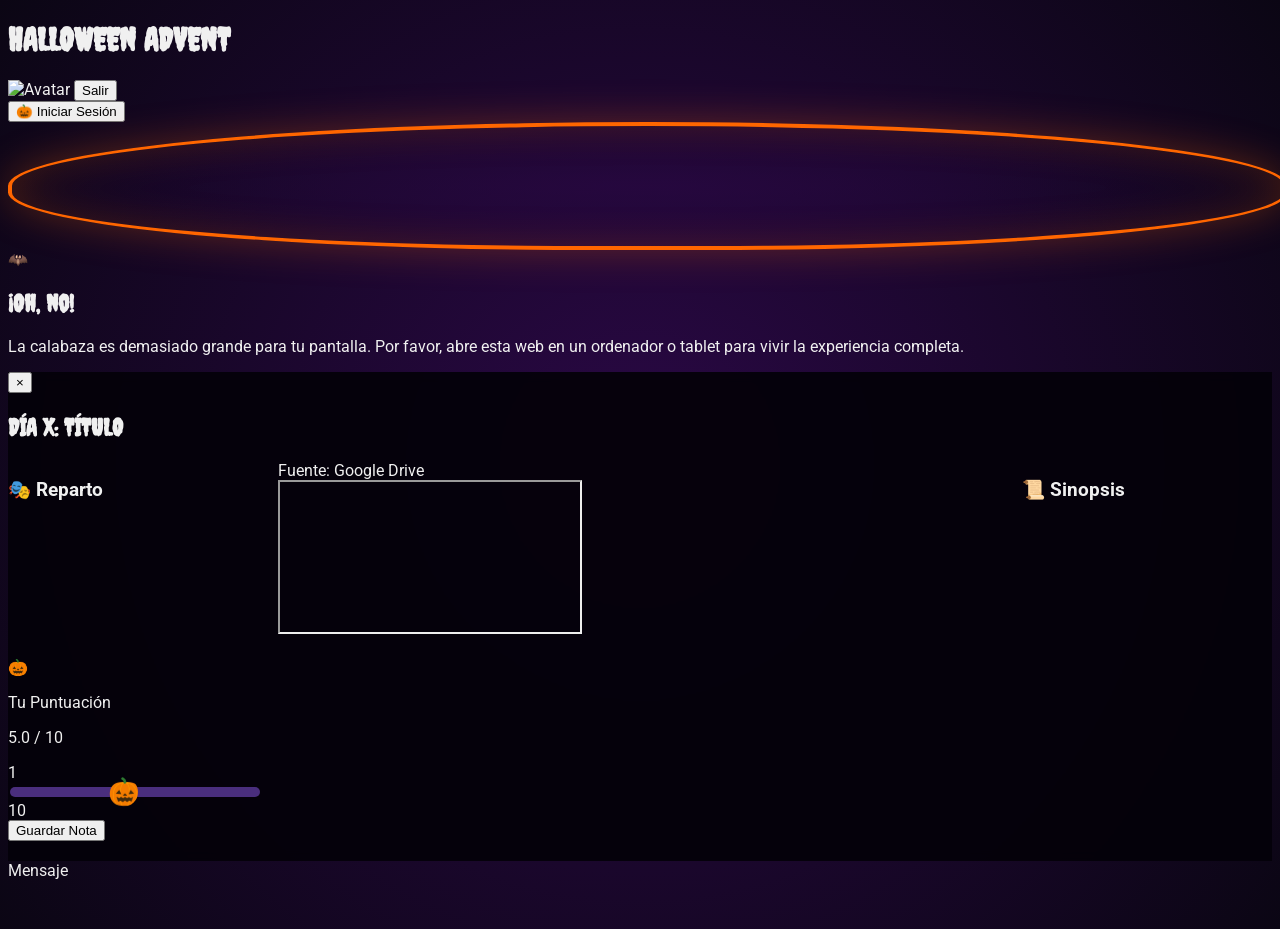
==== adv.html @ c84a28e9 "Add Halloween Advent Calendar HTML structure" ====
<!DOCTYPE html>
<html lang="es">
<head>
    <meta charset="UTF-8">
    <meta name="viewport" content="width=device-width, initial-scale=1.0">
    <title>Calendario de Adviento Halloween</title>
    <script src="https://cdn.tailwindcss.com"></script>
    <link href="https://fonts.googleapis.com/css2?family=Creepster&family=Roboto:wght@400;700&display=swap" rel="stylesheet">
    
    <style>
        :root {
            --halloween-orange: #ff6600;
            --halloween-glow: #ff3300;
            --dark-bg: #0b0614;
            --panel-bg: #150921;
        }

        body {
            background-color: var(--dark-bg);
            background-image: radial-gradient(circle at center, #2a0845 0%, #0b0614 100%);
            color: #f0f0f0;
            font-family: 'Roboto', sans-serif;
            min-height: 100vh;
            overflow-x: hidden;
        }

        .title-font {
            font-family: 'Creepster', cursive;
        }

        .pumpkin-container {
            display: grid;
            /* 12 columnas x 5 filas para lograr la silueta perfecta de 31 días + centro */
            grid-template-columns: repeat(12, 1fr);
            grid-template-rows: repeat(5, 1fr);
            gap: 12px;
            width: 100%;
            max-width: 1200px;
            margin: 0 auto;
            padding: 40px;
            background: radial-gradient(ellipse at center, rgba(42, 8, 69, 0.6) 0%, transparent 70%);
            border-radius: 50%;
            position: relative;
        }

        /* Borde brillante de la calabaza */
        .pumpkin-container::before {
            content: '';
            position: absolute;
            top: 0; left: 0; right: 0; bottom: 0;
            border: 4px solid var(--halloween-orange);
            border-radius: 50% 50% 45% 45%;
            box-shadow: 0 0 40px rgba(255, 102, 0, 0.3), inset 0 0 40px rgba(255, 102, 0, 0.2);
            pointer-events: none;
            z-index: 0;
        }

        .movie-card {
            background-color: #1a102f;
            border: 2px solid #4a2e7d;
            border-radius: 10px;
            position: relative;
            cursor: pointer;
            overflow: hidden;
            transition: all 0.3s ease;
            aspect-ratio: 2/3;
            z-index: 1;
            display: flex;
            flex-direction: column;
            justify-content: flex-end;
            background-size: cover;
            background-position: center;
        }

        .movie-card::after {
            content: '';
            position: absolute;
            inset: 0;
            background: linear-gradient(to top, rgba(0,0,0,0.9) 0%, transparent 60%);
        }

        .movie-card:hover {
            border-color: var(--halloween-orange);
            transform: scale(1.05) translateY(-5px);
            box-shadow: 0 0 15px var(--halloween-orange);
            z-index: 10;
        }

        .movie-card.dimmed {
            opacity: 0.3;
            filter: grayscale(80%);
            pointer-events: none;
        }

        /* Centro: Película destacada (ocupa 6 columnas y 3 filas) */
        .center-feature {
            grid-column: 4 / 10;
            grid-row: 2 / 5;
            background: linear-gradient(135deg, #150921, #0b0614);
            border: 2px solid var(--halloween-orange);
            border-radius: 20px;
            z-index: 5;
            display: flex;
            flex-direction: column;
            align-items: center;
            justify-content: center;
            box-shadow: 0 0 30px rgba(255, 102, 0, 0.5);
            padding: 20px;
            cursor: pointer;
            transition: transform 0.3s ease;
        }

        .center-feature:hover {
            transform: scale(1.02);
            box-shadow: 0 0 50px rgba(255, 102, 0, 0.8);
        }

        /* Tramos del perímetro asignados dinámicamente en JS */
        .card-content {
            position: relative;
            z-index: 2;
            padding: 8px;
            text-align: center;
        }

        .modal-overlay {
            background: rgba(5, 2, 10, 0.95);
            backdrop-filter: blur(5px);
        }

        .modal-grid {
            display: grid;
            grid-template-columns: 250px 1fr 250px;
            grid-template-rows: auto 1fr auto;
            gap: 20px;
            height: 100%;
        }

        .rating-slider {
            -webkit-appearance: none;
            width: 100%;
            height: 10px;
            border-radius: 5px;
            background: #4a2e7d;
            outline: none;
        }
        .rating-slider::-webkit-slider-thumb {
            -webkit-appearance: none;
            appearance: none;
            width: 30px;
            height: 30px;
            border-radius: 50%;
            background: url('data:image/svg+xml;utf8,<svg xmlns="http://www.w3.org/2000/svg" viewBox="0 0 100 100"><text y=".9em" font-size="90">🎃</text></svg>') center/cover;
            cursor: pointer;
            transition: transform 0.1s;
        }
        .rating-slider::-webkit-slider-thumb:hover {
            transform: scale(1.2);
        }

        /* Custom Scrollbar */
        ::-webkit-scrollbar { width: 8px; }
        ::-webkit-scrollbar-track { background: #0b0614; }
        ::-webkit-scrollbar-thumb { background: #4a2e7d; border-radius: 4px; }
        ::-webkit-scrollbar-thumb:hover { background: var(--halloween-orange); }
    </style>
</head>
<body class="flex flex-col items-center">

    <header class="w-full max-w-[1200px] flex flex-col md:flex-row items-center justify-between py-6 px-4 z-10">
        <div class="flex items-center gap-3 mb-4 md:mb-0">
            <h1 class="title-font text-4xl md:text-5xl text-orange-500 drop-shadow-[0_0_15px_rgba(255,102,0,0.8)] tracking-wider">
                HALLOWEEN ADVENT
            </h1>
        </div>
        
        <div class="flex items-center gap-4">
            <div id="userProfile" class="hidden items-center gap-3 bg-purple-900/40 px-4 py-2 rounded-full border border-purple-500/30">
                <img id="userAvatar" src="" alt="Avatar" class="w-8 h-8 rounded-full border border-orange-500">
                <span id="userName" class="text-sm font-semibold text-orange-200"></span>
                <button onclick="logout()" class="text-xs text-red-400 hover:text-red-300 ml-2">Salir</button>
            </div>
            <button id="loginBtn" onclick="loginWithGoogle()" class="px-6 py-2 bg-orange-600 hover:bg-orange-500 text-black font-bold rounded-full transition-all shadow-[0_0_15px_rgba(255,102,0,0.4)] flex items-center gap-2">
                <span>🎃</span> Iniciar Sesión
            </button>
        </div>
    </header>

    <main class="flex-grow w-full flex items-center justify-center p-4">
        <div id="pumpkinGrid" class="pumpkin-container hidden md:grid">
            <!-- Los 31 días y el panel central se inyectarán aquí mediante JS -->
        </div>
        
        <!-- Mensaje de advertencia para móviles -->
        <div class="md:hidden flex flex-col items-center justify-center text-center p-8 bg-purple-900/40 rounded-2xl border border-orange-500/50">
            <span class="text-6xl mb-4">🦇</span>
            <h2 class="title-font text-3xl text-orange-500 mb-2">¡Oh, no!</h2>
            <p class="text-zinc-300">La calabaza es demasiado grande para tu pantalla. Por favor, abre esta web en un ordenador o tablet para vivir la experiencia completa.</p>
        </div>
    </main>

    <div id="movieModal" class="fixed inset-0 modal-overlay hidden z-50 flex items-center justify-center p-4 md:p-8 opacity-0 transition-opacity duration-300">
        <div class="w-full max-w-[1400px] h-[90vh] bg-[#12051c] border-2 border-orange-500 rounded-[40px] shadow-[0_0_60px_rgba(255,102,0,0.4)] p-6 relative flex flex-col">
            
            <button onclick="closeModal()" class="absolute top-6 right-8 text-orange-500 hover:text-orange-400 text-4xl font-bold transition-transform hover:scale-110 z-20">&times;</button>
            
            <div class="text-center mb-4 shrink-0">
                <h2 id="modalTitle" class="title-font text-4xl text-orange-400 drop-shadow-[0_0_10px_rgba(255,102,0,0.5)]">DÍA X: TÍTULO</h2>
            </div>

            <div class="modal-grid flex-grow min-h-0">
                <!-- Panel Izquierdo: Reparto -->
                <div class="bg-purple-950/40 border border-purple-800/50 rounded-2xl p-5 overflow-y-auto hidden md:block">
                    <h3 class="text-orange-500 font-bold text-xl mb-4 border-b border-orange-500/30 pb-2 flex items-center gap-2">
                        <span>🎭</span> Reparto
                    </h3>
                    <p id="modalActors" class="text-zinc-300 leading-relaxed text-sm text-justify"></p>
                </div>

                <!-- Panel Central: Reproductor de Video -->
                <div class="bg-black rounded-2xl border border-orange-500/50 overflow-hidden relative shadow-inner h-full flex flex-col">
                    <div class="absolute top-2 left-2 bg-black/60 px-3 py-1 rounded text-xs text-zinc-400 z-10 pointer-events-none">Fuente: Google Drive</div>
                    <!-- Se usa iframe para incrustar drive -->
                    <iframe id="modalIframe" src="" class="w-full h-full border-0" allowfullscreen allow="autoplay"></iframe>
                </div>

                <!-- Panel Derecho: Sinopsis -->
                <div class="bg-purple-950/40 border border-purple-800/50 rounded-2xl p-5 overflow-y-auto hidden md:block">
                    <h3 class="text-orange-500 font-bold text-xl mb-4 border-b border-orange-500/30 pb-2 flex items-center gap-2">
                        <span>📜</span> Sinopsis
                    </h3>
                    <p id="modalSynopsis" class="text-zinc-300 leading-relaxed text-sm text-justify"></p>
                </div>

                <!-- Panel Inferior: Puntuación -->
                <div class="col-span-1 md:col-span-3 bg-purple-900/30 border border-orange-500/30 rounded-2xl p-4 flex flex-col sm:flex-row items-center justify-between gap-4 mt-2 shrink-0">
                    <div class="flex items-center gap-3">
                        <span class="text-2xl">🎃</span>
                        <div>
                            <p class="text-sm text-orange-300 font-semibold uppercase tracking-wider">Tu Puntuación</p>
                            <p id="ratingDisplay" class="text-2xl font-bold text-white">5.0 <span class="text-sm text-zinc-400 font-normal">/ 10</span></p>
                        </div>
                    </div>
                    
                    <div class="flex-grow max-w-xl flex items-center gap-4">
                        <span class="text-zinc-500 font-bold">1</span>
                        <input type="range" id="ratingInput" min="1" max="10" step="0.5" value="5" class="rating-slider">
                        <span class="text-zinc-500 font-bold">10</span>
                    </div>

                    <button onclick="saveRating()" id="saveRatingBtn" class="px-6 py-3 bg-orange-600 hover:bg-orange-500 text-black font-bold rounded-xl transition-all shadow-[0_0_15px_rgba(255,102,0,0.3)] min-w-[140px]">
                        Guardar Nota
                    </button>
                </div>
            </div>
        </div>
    </div>

    <div id="toast" class="fixed bottom-5 right-5 bg-zinc-900 border border-orange-500 text-white px-6 py-3 rounded-xl shadow-lg transform translate-y-20 opacity-0 transition-all duration-300 z-[100]">
        <span id="toastMsg">Mensaje</span>
    </div>

    <script type="module">
        // Importaciones de Firebase (Versión Modular)
        import { initializeApp } from "https://www.gstatic.com/firebasejs/11.6.1/firebase-app.js";
        import { getAuth, signInWithPopup, GoogleAuthProvider, signOut, onAuthStateChanged } from "https://www.gstatic.com/firebasejs/11.6.1/firebase-auth.js";
        import { getFirestore, doc, setDoc, collection, onSnapshot, query } from "https://www.gstatic.com/firebasejs/11.6.1/firebase-firestore.js";

        // Configuración de Firebase (Se asume inyectada o reemplázala con tu config real de Firebase)
        // Como es un demo funcional, usaremos un mock si no hay config real para que no falle la UI
        let app, auth, db;
        let currentUser = null;
        let globalRatings = {}; // Estructura: { day: { count: X, total: Y, average: Z } }
        let userRatings = {}; // Estructura: { day: score }

        try {
            if (typeof __firebase_config !== 'undefined') {
                app = initializeApp(JSON.parse(__firebase_config));
                auth = getAuth(app);
                db = getFirestore(app);
                setupAuthListener();
                listenToAllRatings();
            } else {
                console.warn("Firebase no configurado. Funcionando en modo local/mock.");
                showToast("Modo Visual: Base de datos no conectada.");
            }
        } catch (e) {
            console.error("Error Firebase:", e);
        }

        // ==========================================
        // BASE DE DATOS DE PELÍCULAS (31 DÍAS)
        // ==========================================
        const movies = [];
        for(let i = 1; i <= 31; i++) {
            movies.push({
                day: i,
                title: `Película de Terror ${i}`,
                actors: "Jamie Lee Curtis, Donald Pleasence, Charles Cyphers, Nancy Kyes. Un elenco espectacular que definió el género slasher en la época dorada del cine de terror.",
                synopsis: `Sinopsis del día ${i}: Quince años después de asesinar a su hermana en la noche de Halloween de 1963, Michael Myers escapa de un hospital psiquiátrico y regresa a la pequeña ciudad de Haddonfield, Illinois, para volver a matar.`,
                // Aquí va el ID de Google Drive. Usamos un video placeholder para el ejemplo.
                driveId: "1-PlaceholderID_Reemplazar_Por_Tu_ID", 
                // Imagen de muestra genérica de horror para carátulas
                poster: `https://picsum.photos/seed/horror${i}/300/450`
            });
        }
        
        // Configuración de estado
        let currentDay = new Date().getDate(); // Día real o forzado (1-31)
        if(currentDay > 31) currentDay = 31;
        let activeModalDay = null;

        // ==========================================
        // LÓGICA DE AUTENTICACIÓN
        // ==========================================
        function setupAuthListener() {
            onAuthStateChanged(auth, (user) => {
                if (user) {
                    currentUser = user;
                    document.getElementById('loginBtn').classList.add('hidden');
                    document.getElementById('userProfile').classList.remove('hidden');
                    document.getElementById('userProfile').classList.add('flex');
                    document.getElementById('userName').innerText = user.displayName.split(' ')[0];
                    document.getElementById('userAvatar').src = user.photoURL;
                    loadUserRatings(user.uid);
                    showToast(`¡Bienvenido/a, ${user.displayName.split(' ')[0]}! 🎃`);
                } else {
                    currentUser = null;
                    userRatings = {};
                    document.getElementById('loginBtn').classList.remove('hidden');
                    document.getElementById('userProfile').classList.add('hidden');
                    document.getElementById('userProfile').classList.remove('flex');
                    renderGrid(); // Refrescar para quitar notas locales si las hubiera
                }
            });
        }

        window.loginWithGoogle = async function() {
            if(!auth) return showToast("Autenticación no disponible en modo local.");
            try {
                const provider = new GoogleAuthProvider();
                await signInWithPopup(auth, provider);
            } catch (error) {
                console.error("Error Login:", error);
                showToast("Error al iniciar sesión.");
            }
        }

        window.logout = function() {
            if(auth) signOut(auth);
        }

        // ==========================================
        // LÓGICA DE BASE DE DATOS (PUNTUACIONES)
        // ==========================================
        function listenToAllRatings() {
            if(!db) return;
            const q = query(collection(db, "halloween_ratings"));
            onSnapshot(q, (snapshot) => {
                let tempStats = {};
                snapshot.forEach((doc) => {
                    const data = doc.data();
                    if(!tempStats[data.day]) tempStats[data.day] = { count: 0, total: 0 };
                    tempStats[data.day].count += 1;
                    tempStats[data.day].total += data.rating;
                });
                
                // Calcular promedios
                for(let day in tempStats) {
                    tempStats[day].average = (tempStats[day].total / tempStats[day].count).toFixed(1);
                }
                globalRatings = tempStats;
                renderGrid(); // Actualizar las cartas con las nuevas notas medias
            }, (error) => {
                console.error("⚠️ Permisos de Firestore denegados (Global). Actualiza las Reglas de Seguridad.", error);
            });
        }

        function loadUserRatings(uid) {
            if(!db) return;
            const q = query(collection(db, "halloween_ratings"));
            onSnapshot(q, (snapshot) => {
                userRatings = {};
                snapshot.forEach((doc) => {
                    const data = doc.data();
                    if(data.userId === uid) {
                        userRatings[data.day] = data.rating;
                    }
                });
            }, (error) => {
                console.error("⚠️ Permisos de Firestore denegados (Usuario). Actualiza las Reglas de Seguridad.", error);
            });
        }

        window.saveRating = async function() {
            if(!currentUser) {
                showToast("⚠️ Debes iniciar sesión para puntuar.");
                return;
            }
            if(!activeModalDay || !db) return;

            const score = parseFloat(document.getElementById('ratingInput').value);
            const btn = document.getElementById('saveRatingBtn');
            btn.innerText = "Guardando...";
            btn.disabled = true;

            try {
                // ID único combinando película y usuario
                const docId = `day${activeModalDay}_user${currentUser.uid}`;
                await setDoc(doc(db, "halloween_ratings", docId), {
                    day: activeModalDay,
                    userId: currentUser.uid,
                    rating: score,
                    timestamp: Date.now()
                });
                showToast(`Puntuación de ${score} 🎃 guardada.`);
            } catch (error) {
                console.error("Error guardando:", error);
                showToast("Error al guardar la puntuación.");
            } finally {
                btn.innerText = "Guardar Nota";
                btn.disabled = false;
            }
        }

        // ==========================================
        // CONSTRUCCIÓN DEL GRID (LA CALABAZA)
        // ==========================================
        function renderGrid() {
            const grid = document.getElementById('pumpkinGrid');
            grid.innerHTML = ''; // Limpiar

            // Mapeo preciso de los 31 días en la cuadrícula 12x5
            // Top (6): F1 C4-9. Izq (9): F2-4 C1-3. Der (9): F2-4 C10-12. Abajo (7): F5 C3-9.
            const layoutCoordinates = [
                // Fila 1 (Top) - 6 items
                {r: 1, c: 4}, {r: 1, c: 5}, {r: 1, c: 6}, {r: 1, c: 7}, {r: 1, c: 8}, {r: 1, c: 9},
                // Fila 2 (Left 3, Right 3)
                {r: 2, c: 1}, {r: 2, c: 2}, {r: 2, c: 3}, {r: 2, c: 10}, {r: 2, c: 11}, {r: 2, c: 12},
                // Fila 3 (Left 3, Right 3)
                {r: 3, c: 1}, {r: 3, c: 2}, {r: 3, c: 3}, {r: 3, c: 10}, {r: 3, c: 11}, {r: 3, c: 12},
                // Fila 4 (Left 3, Right 3)
                {r: 4, c: 1}, {r: 4, c: 2}, {r: 4, c: 3}, {r: 4, c: 10}, {r: 4, c: 11}, {r: 4, c: 12},
                // Fila 5 (Bottom 7)
                {r: 5, c: 3}, {r: 5, c: 4}, {r: 5, c: 5}, {r: 5, c: 6}, {r: 5, c: 7}, {r: 5, c: 8}, {r: 5, c: 9}
            ];

            // Renderizar las 31 tarjetas del perímetro
            movies.forEach((movie, index) => {
                const pos = layoutCoordinates[index];
                if(!pos) return;

                const isCurrentDay = movie.day === currentDay;
                const ratingData = globalRatings[movie.day];
                const avgText = ratingData ? `⭐ ${ratingData.average}` : '';
                
                const card = document.createElement('div');
                card.className = `movie-card ${isCurrentDay ? 'dimmed' : ''}`;
                card.style.gridRow = pos.r;
                card.style.gridColumn = pos.c;
                card.style.backgroundImage = `url('${movie.poster}')`;
                
                // Si no es el día actual, permite abrir modal haciendo clic
                if(!isCurrentDay) {
                    card.onclick = () => openModal(movie.day);
                }

                card.innerHTML = `
                    <div class="card-content flex justify-between items-end w-full">
                        <span class="text-white font-bold text-lg bg-black/60 px-2 py-1 rounded">Día ${movie.day}</span>
                        ${avgText ? `<span class="text-orange-300 font-bold text-xs bg-black/80 px-2 py-1 rounded border border-orange-500/50">${avgText}</span>` : ''}
                    </div>
                `;
                grid.appendChild(card);
            });

            const featuredMovie = movies[currentDay - 1];
            const centerBlock = document.createElement('div');
            centerBlock.className = 'center-feature relative overflow-hidden group';
            
            // Imagen de fondo oscurecida para el centro
            const bgImg = document.createElement('div');
            bgImg.className = 'absolute inset-0 bg-cover bg-center opacity-40 group-hover:opacity-60 transition-opacity duration-300';
            bgImg.style.backgroundImage = `url('${featuredMovie.poster}')`;
            centerBlock.appendChild(bgImg);

            // Contenido central
            const centerContent = document.createElement('div');
            centerContent.className = 'relative z-10 text-center flex flex-col items-center';
            centerContent.innerHTML = `
                <span class="bg-orange-600 text-black font-bold px-3 py-1 rounded-full mb-3 text-sm">PELÍCULA DE HOY</span>
                <img src="${featuredMovie.poster}" class="w-48 rounded-xl shadow-[0_0_20px_rgba(0,0,0,0.8)] border border-orange-500/30 mb-4 group-hover:scale-105 transition-transform">
                <h3 class="title-font text-3xl text-orange-400 drop-shadow-md">DÍA ${featuredMovie.day}: ${featuredMovie.title.toUpperCase()}</h3>
                <p class="text-sm text-zinc-300 mt-2 font-semibold">Haz clic para reproducir 🎃</p>
            `;
            
            centerBlock.appendChild(centerContent);
            centerBlock.onclick = () => openModal(featuredMovie.day);
            grid.appendChild(centerBlock);
        }

        // ==========================================
        // CONTROL DEL MODAL (POP-OUT)
        // ==========================================
        window.openModal = function(dayNum) {
            const movie = movies[dayNum - 1];
            activeModalDay = dayNum;

            // Rellenar datos visuales
            document.getElementById('modalTitle').innerText = `DÍA ${movie.day}: ${movie.title.toUpperCase()}`;
            document.getElementById('modalActors').innerText = movie.actors;
            document.getElementById('modalSynopsis').innerText = movie.synopsis;
            
            // Cargar iFrame de Drive. 
            // Nota: El formato correcto para Drive es https://drive.google.com/file/d/ID/preview
            // Aquí usamos un embed genérico de YouTube como fallback visual seguro si el ID de drive falla en pruebas
            const iframeSrc = movie.driveId.includes('Placeholder') 
                ? 'https://www.youtube.com/embed/vOZM_aI6Eck?autoplay=0&showinfo=0&controls=1' // Trailer genérico Halloween
                : `https://drive.google.com/file/d/${movie.driveId}/preview`;
            
            document.getElementById('modalIframe').src = iframeSrc;

            // Rellenar estado de puntuación si el usuario ya votó
            const slider = document.getElementById('ratingInput');
            const display = document.getElementById('ratingDisplay');
            if(userRatings[dayNum]) {
                slider.value = userRatings[dayNum];
                display.innerHTML = `${userRatings[dayNum].toFixed(1)} <span class="text-sm text-zinc-400 font-normal">/ 10</span>`;
            } else {
                slider.value = 5;
                display.innerHTML = `5.0 <span class="text-sm text-zinc-400 font-normal">/ 10</span>`;
            }

            // Mostrar modal
            const modal = document.getElementById('movieModal');
            modal.classList.remove('hidden');
            setTimeout(() => { modal.classList.remove('opacity-0'); }, 10);
            document.body.style.overflow = 'hidden'; // Prevenir scroll fondo
        }

        window.closeModal = function() {
            const modal = document.getElementById('movieModal');
            modal.classList.add('opacity-0');
            setTimeout(() => { 
                modal.classList.add('hidden'); 
                // Limpiar iframe para detener el video al cerrar
                document.getElementById('modalIframe').src = '';
                activeModalDay = null;
            }, 300);
            document.body.style.overflow = 'auto';
        }

        // Actualización dinámica del texto del Slider
        document.getElementById('ratingInput').addEventListener('input', function(e) {
            const val = parseFloat(e.target.value).toFixed(1);
            document.getElementById('ratingDisplay').innerHTML = `${val} <span class="text-sm text-zinc-400 font-normal">/ 10</span>`;
        });

        // Utilidad Toast (Notificaciones)
        function showToast(message) {
            const toast = document.getElementById('toast');
            document.getElementById('toastMsg').innerText = message;
            toast.classList.remove('translate-y-20', 'opacity-0');
            setTimeout(() => {
                toast.classList.add('translate-y-20', 'opacity-0');
            }, 3000);
        }

        // Inicializar UI local si la BD tarda
        renderGrid();

    </script>
</body>
</html>
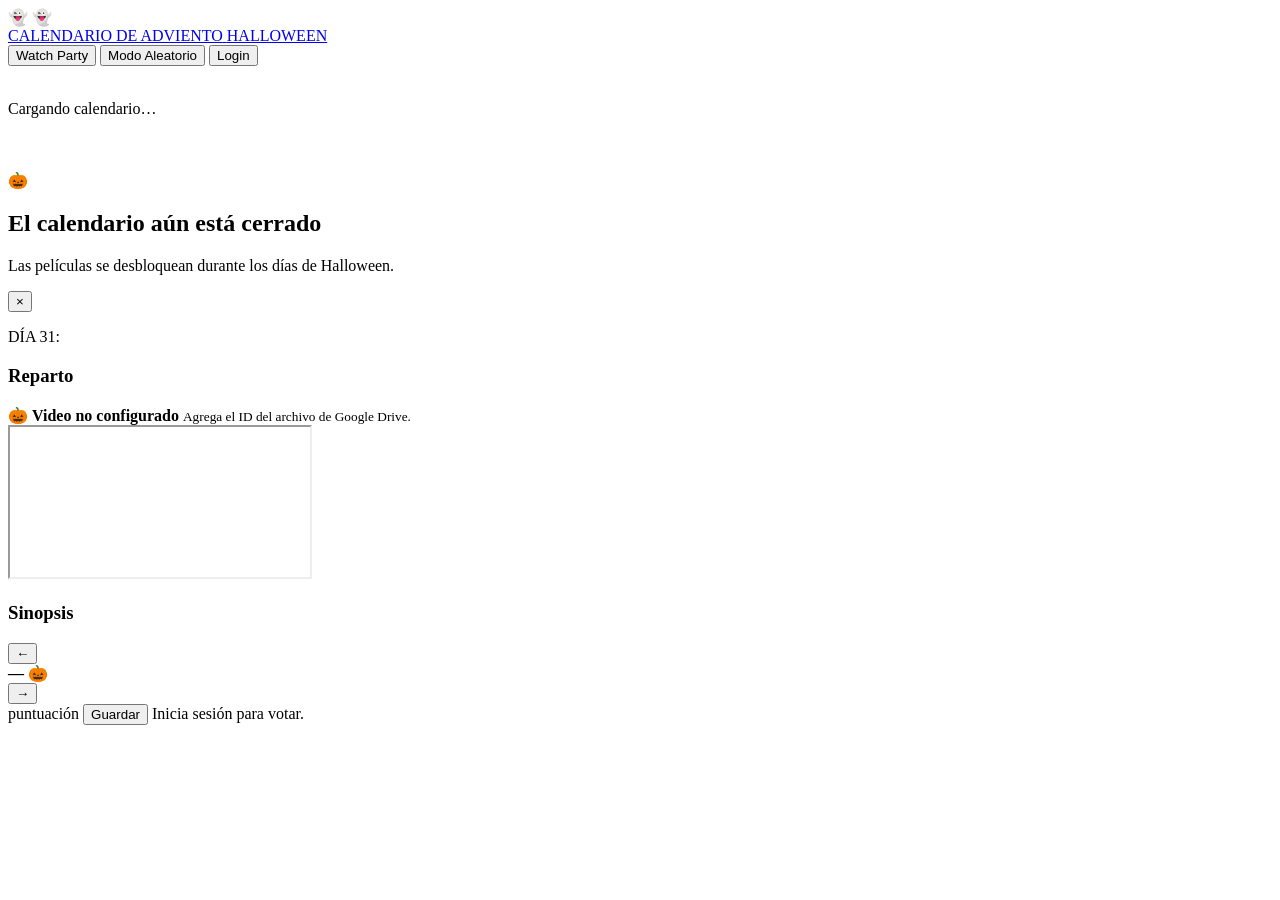
==== commit b8e0841a: "Add files via upload" ====
--- a/adv.html
+++ b/adv.html
@@ -1,574 +1,119 @@
-<!DOCTYPE html>
+<!doctype html>
 <html lang="es">
 <head>
-    <meta charset="UTF-8">
-    <meta name="viewport" content="width=device-width, initial-scale=1.0">
-    <title>Calendario de Adviento Halloween</title>
-    <script src="https://cdn.tailwindcss.com"></script>
-    <link href="https://fonts.googleapis.com/css2?family=Creepster&family=Roboto:wght@400;700&display=swap" rel="stylesheet">
-    
-    <style>
-        :root {
-            --halloween-orange: #ff6600;
-            --halloween-glow: #ff3300;
-            --dark-bg: #0b0614;
-            --panel-bg: #150921;
-        }
+  <meta charset="UTF-8">
+  <meta name="viewport" content="width=device-width, initial-scale=1.0">
+  <meta name="description" content="Calendario de Halloween: 31 noches, 31 películas.">
+  <title>Calendario de Adviento Halloween 🎃</title>
+  <link rel="preconnect" href="https://fonts.googleapis.com">
+  <link rel="preconnect" href="https://fonts.gstatic.com" crossorigin>
+  <link href="https://fonts.googleapis.com/css2?family=Creepster&family=Inter:wght@400;500;600;700;800&display=swap" rel="stylesheet">
+  <link rel="stylesheet" href="./styles.css">
+</head>
+<body>
+  <div class="atmosphere" aria-hidden="true">
+    <span class="ghost ghost-a">👻</span>
+    <span class="ghost ghost-b">👻</span>
+    <span class="web web-a"></span>
+    <span class="web web-b"></span>
+    <span class="mist mist-a"></span>
+    <span class="mist mist-b"></span>
+  </div>
 
-        body {
-            background-color: var(--dark-bg);
-            background-image: radial-gradient(circle at center, #2a0845 0%, #0b0614 100%);
-            color: #f0f0f0;
-            font-family: 'Roboto', sans-serif;
-            min-height: 100vh;
-            overflow-x: hidden;
-        }
+  <header class="topbar">
+    <a class="brand" href="#" aria-label="Inicio">
+      <span class="brand-line">CALENDARIO DE ADVIENTO</span>
+      <span class="brand-title">HALLOWEEN</span>
+    </a>
+    <nav class="main-nav" aria-label="Navegación principal">
+      <button id="watchPartyButton" class="nav-button" type="button">Watch Party</button>
+      <button id="randomButton" class="nav-button" type="button">Modo Aleatorio</button>
+      <button id="authButton" class="login-button" type="button">Login</button>
+      <div class="account-user">
+        <img id="userAvatar" class="user-avatar hidden" alt="">
+        <span id="userName" class="user-name"></span>
+      </div>
+    </nav>
+  </header>
 
-        .title-font {
-            font-family: 'Creepster', cursive;
-        }
+  <main class="calendar-page">
+    <p id="calendarStatus" class="status" aria-live="polite">Cargando calendario…</p>
 
-        .pumpkin-container {
-            display: grid;
-            /* 12 columnas x 5 filas para lograr la silueta perfecta de 31 días + centro */
-            grid-template-columns: repeat(12, 1fr);
-            grid-template-rows: repeat(5, 1fr);
-            gap: 12px;
-            width: 100%;
-            max-width: 1200px;
-            margin: 0 auto;
-            padding: 40px;
-            background: radial-gradient(ellipse at center, rgba(42, 8, 69, 0.6) 0%, transparent 70%);
-            border-radius: 50%;
-            position: relative;
-        }
+    <section class="pumpkin-stage" aria-label="Calendario de películas de Halloween">
+      <div class="pumpkin-outline" aria-hidden="true"><span class="pumpkin-stem"></span></div>
+      <div id="movieGrid" class="movie-grid"></div>
 
-        /* Borde brillante de la calabaza */
-        .pumpkin-container::before {
-            content: '';
-            position: absolute;
-            top: 0; left: 0; right: 0; bottom: 0;
-            border: 4px solid var(--halloween-orange);
-            border-radius: 50% 50% 45% 45%;
-            box-shadow: 0 0 40px rgba(255, 102, 0, 0.3), inset 0 0 40px rgba(255, 102, 0, 0.2);
-            pointer-events: none;
-            z-index: 0;
-        }
+      <article id="featuredMovie" class="featured-card hidden" tabindex="0" role="button" aria-label="Abrir película del día">
+        <div class="featured-poster-wrap">
+          <img id="featuredPoster" class="featured-poster" alt="">
+          <div class="featured-glow"></div>
+          <div id="featuredDay" class="featured-day"></div>
+        </div>
+        <div class="featured-info">
+          <h1 id="featuredTitle"></h1>
+          <p id="featuredDate"></p>
+        </div>
+      </article>
 
-        .movie-card {
-            background-color: #1a102f;
-            border: 2px solid #4a2e7d;
-            border-radius: 10px;
-            position: relative;
-            cursor: pointer;
-            overflow: hidden;
-            transition: all 0.3s ease;
-            aspect-ratio: 2/3;
-            z-index: 1;
-            display: flex;
-            flex-direction: column;
-            justify-content: flex-end;
-            background-size: cover;
-            background-position: center;
-        }
+      <div id="closedCalendar" class="closed-calendar hidden">
+        <div class="closed-icon">🎃</div>
+        <h2>El calendario aún está cerrado</h2>
+        <p>Las películas se desbloquean durante los días de Halloween.</p>
+      </div>
+    </section>
+  </main>
 
-        .movie-card::after {
-            content: '';
-            position: absolute;
-            inset: 0;
-            background: linear-gradient(to top, rgba(0,0,0,0.9) 0%, transparent 60%);
-        }
+  <div id="movieModal" class="modal hidden" aria-hidden="true">
+    <div class="modal-backdrop" data-close-modal></div>
+    <section class="modal-dialog" role="dialog" aria-modal="true" aria-labelledby="modalTitle">
+      <span class="modal-stem" aria-hidden="true"></span>
+      <button id="closeModal" class="modal-close" type="button" aria-label="Cerrar">×</button>
 
-        .movie-card:hover {
-            border-color: var(--halloween-orange);
-            transform: scale(1.05) translateY(-5px);
-            box-shadow: 0 0 15px var(--halloween-orange);
-            z-index: 10;
-        }
+      <header class="modal-header">
+        <p id="modalHeadingDay" class="modal-heading-day">DÍA 31:</p>
+        <h2 id="modalTitle"></h2>
+        <div id="modalYear" class="modal-year"></div>
+      </header>
 
-        .movie-card.dimmed {
-            opacity: 0.3;
-            filter: grayscale(80%);
-            pointer-events: none;
-        }
+      <div class="modal-content">
+        <aside class="movie-panel cast-panel">
+          <h3>Reparto</h3>
+          <ul id="modalCast"></ul>
+        </aside>
 
-        /* Centro: Película destacada (ocupa 6 columnas y 3 filas) */
-        .center-feature {
-            grid-column: 4 / 10;
-            grid-row: 2 / 5;
-            background: linear-gradient(135deg, #150921, #0b0614);
-            border: 2px solid var(--halloween-orange);
-            border-radius: 20px;
-            z-index: 5;
-            display: flex;
-            flex-direction: column;
-            align-items: center;
-            justify-content: center;
-            box-shadow: 0 0 30px rgba(255, 102, 0, 0.5);
-            padding: 20px;
-            cursor: pointer;
-            transition: transform 0.3s ease;
-        }
+        <div class="video-panel">
+          <div id="videoPlaceholder" class="video-placeholder">
+            <span>🎃</span>
+            <strong>Video no configurado</strong>
+            <small>Agrega el ID del archivo de Google Drive.</small>
+          </div>
+          <iframe id="movieFrame" class="movie-frame hidden" title="Reproductor de película" allow="autoplay; fullscreen" allowfullscreen></iframe>
+        </div>
 
-        .center-feature:hover {
-            transform: scale(1.02);
-            box-shadow: 0 0 50px rgba(255, 102, 0, 0.8);
-        }
+        <aside class="movie-panel synopsis-panel">
+          <h3>Sinopsis</h3>
+          <p id="modalSynopsis"></p>
+        </aside>
+      </div>
 
-        /* Tramos del perímetro asignados dinámicamente en JS */
-        .card-content {
-            position: relative;
-            z-index: 2;
-            padding: 8px;
-            text-align: center;
-        }
+      <footer class="rating-footer">
+        <div class="rating-control">
+          <button id="ratingDown" class="rating-arrow" type="button" aria-label="Bajar puntuación">←</button>
+          <div class="rating-main">
+            <strong id="ratingValue">—</strong>
+            <span class="rating-pumpkin">🎃</span>
+          </div>
+          <button id="ratingUp" class="rating-arrow" type="button" aria-label="Subir puntuación">→</button>
+        </div>
+        <span class="rating-caption">puntuación</span>
+        <button id="saveRating" class="save-rating" type="button">Guardar</button>
+        <span id="ratingHint" class="rating-hint">Inicia sesión para votar.</span>
+        <span id="saveMessage" class="save-message"></span>
+      </footer>
+    </section>
+  </div>
 
-        .modal-overlay {
-            background: rgba(5, 2, 10, 0.95);
-            backdrop-filter: blur(5px);
-        }
-
-        .modal-grid {
-            display: grid;
-            grid-template-columns: 250px 1fr 250px;
-            grid-template-rows: auto 1fr auto;
-            gap: 20px;
-            height: 100%;
-        }
-
-        .rating-slider {
-            -webkit-appearance: none;
-            width: 100%;
-            height: 10px;
-            border-radius: 5px;
-            background: #4a2e7d;
-            outline: none;
-        }
-        .rating-slider::-webkit-slider-thumb {
-            -webkit-appearance: none;
-            appearance: none;
-            width: 30px;
-            height: 30px;
-            border-radius: 50%;
-            background: url('data:image/svg+xml;utf8,<svg xmlns="http://www.w3.org/2000/svg" viewBox="0 0 100 100"><text y=".9em" font-size="90">🎃</text></svg>') center/cover;
-            cursor: pointer;
-            transition: transform 0.1s;
-        }
-        .rating-slider::-webkit-slider-thumb:hover {
-            transform: scale(1.2);
-        }
-
-        /* Custom Scrollbar */
-        ::-webkit-scrollbar { width: 8px; }
-        ::-webkit-scrollbar-track { background: #0b0614; }
-        ::-webkit-scrollbar-thumb { background: #4a2e7d; border-radius: 4px; }
-        ::-webkit-scrollbar-thumb:hover { background: var(--halloween-orange); }
-    </style>
-</head>
-<body class="flex flex-col items-center">
-
-    <header class="w-full max-w-[1200px] flex flex-col md:flex-row items-center justify-between py-6 px-4 z-10">
-        <div class="flex items-center gap-3 mb-4 md:mb-0">
-            <h1 class="title-font text-4xl md:text-5xl text-orange-500 drop-shadow-[0_0_15px_rgba(255,102,0,0.8)] tracking-wider">
-                HALLOWEEN ADVENT
-            </h1>
-        </div>
-        
-        <div class="flex items-center gap-4">
-            <div id="userProfile" class="hidden items-center gap-3 bg-purple-900/40 px-4 py-2 rounded-full border border-purple-500/30">
-                <img id="userAvatar" src="" alt="Avatar" class="w-8 h-8 rounded-full border border-orange-500">
-                <span id="userName" class="text-sm font-semibold text-orange-200"></span>
-                <button onclick="logout()" class="text-xs text-red-400 hover:text-red-300 ml-2">Salir</button>
-            </div>
-            <button id="loginBtn" onclick="loginWithGoogle()" class="px-6 py-2 bg-orange-600 hover:bg-orange-500 text-black font-bold rounded-full transition-all shadow-[0_0_15px_rgba(255,102,0,0.4)] flex items-center gap-2">
-                <span>🎃</span> Iniciar Sesión
-            </button>
-        </div>
-    </header>
-
-    <main class="flex-grow w-full flex items-center justify-center p-4">
-        <div id="pumpkinGrid" class="pumpkin-container hidden md:grid">
-            <!-- Los 31 días y el panel central se inyectarán aquí mediante JS -->
-        </div>
-        
-        <!-- Mensaje de advertencia para móviles -->
-        <div class="md:hidden flex flex-col items-center justify-center text-center p-8 bg-purple-900/40 rounded-2xl border border-orange-500/50">
-            <span class="text-6xl mb-4">🦇</span>
-            <h2 class="title-font text-3xl text-orange-500 mb-2">¡Oh, no!</h2>
-            <p class="text-zinc-300">La calabaza es demasiado grande para tu pantalla. Por favor, abre esta web en un ordenador o tablet para vivir la experiencia completa.</p>
-        </div>
-    </main>
-
-    <div id="movieModal" class="fixed inset-0 modal-overlay hidden z-50 flex items-center justify-center p-4 md:p-8 opacity-0 transition-opacity duration-300">
-        <div class="w-full max-w-[1400px] h-[90vh] bg-[#12051c] border-2 border-orange-500 rounded-[40px] shadow-[0_0_60px_rgba(255,102,0,0.4)] p-6 relative flex flex-col">
-            
-            <button onclick="closeModal()" class="absolute top-6 right-8 text-orange-500 hover:text-orange-400 text-4xl font-bold transition-transform hover:scale-110 z-20">&times;</button>
-            
-            <div class="text-center mb-4 shrink-0">
-                <h2 id="modalTitle" class="title-font text-4xl text-orange-400 drop-shadow-[0_0_10px_rgba(255,102,0,0.5)]">DÍA X: TÍTULO</h2>
-            </div>
-
-            <div class="modal-grid flex-grow min-h-0">
-                <!-- Panel Izquierdo: Reparto -->
-                <div class="bg-purple-950/40 border border-purple-800/50 rounded-2xl p-5 overflow-y-auto hidden md:block">
-                    <h3 class="text-orange-500 font-bold text-xl mb-4 border-b border-orange-500/30 pb-2 flex items-center gap-2">
-                        <span>🎭</span> Reparto
-                    </h3>
-                    <p id="modalActors" class="text-zinc-300 leading-relaxed text-sm text-justify"></p>
-                </div>
-
-                <!-- Panel Central: Reproductor de Video -->
-                <div class="bg-black rounded-2xl border border-orange-500/50 overflow-hidden relative shadow-inner h-full flex flex-col">
-                    <div class="absolute top-2 left-2 bg-black/60 px-3 py-1 rounded text-xs text-zinc-400 z-10 pointer-events-none">Fuente: Google Drive</div>
-                    <!-- Se usa iframe para incrustar drive -->
-                    <iframe id="modalIframe" src="" class="w-full h-full border-0" allowfullscreen allow="autoplay"></iframe>
-                </div>
-
-                <!-- Panel Derecho: Sinopsis -->
-                <div class="bg-purple-950/40 border border-purple-800/50 rounded-2xl p-5 overflow-y-auto hidden md:block">
-                    <h3 class="text-orange-500 font-bold text-xl mb-4 border-b border-orange-500/30 pb-2 flex items-center gap-2">
-                        <span>📜</span> Sinopsis
-                    </h3>
-                    <p id="modalSynopsis" class="text-zinc-300 leading-relaxed text-sm text-justify"></p>
-                </div>
-
-                <!-- Panel Inferior: Puntuación -->
-                <div class="col-span-1 md:col-span-3 bg-purple-900/30 border border-orange-500/30 rounded-2xl p-4 flex flex-col sm:flex-row items-center justify-between gap-4 mt-2 shrink-0">
-                    <div class="flex items-center gap-3">
-                        <span class="text-2xl">🎃</span>
-                        <div>
-                            <p class="text-sm text-orange-300 font-semibold uppercase tracking-wider">Tu Puntuación</p>
-                            <p id="ratingDisplay" class="text-2xl font-bold text-white">5.0 <span class="text-sm text-zinc-400 font-normal">/ 10</span></p>
-                        </div>
-                    </div>
-                    
-                    <div class="flex-grow max-w-xl flex items-center gap-4">
-                        <span class="text-zinc-500 font-bold">1</span>
-                        <input type="range" id="ratingInput" min="1" max="10" step="0.5" value="5" class="rating-slider">
-                        <span class="text-zinc-500 font-bold">10</span>
-                    </div>
-
-                    <button onclick="saveRating()" id="saveRatingBtn" class="px-6 py-3 bg-orange-600 hover:bg-orange-500 text-black font-bold rounded-xl transition-all shadow-[0_0_15px_rgba(255,102,0,0.3)] min-w-[140px]">
-                        Guardar Nota
-                    </button>
-                </div>
-            </div>
-        </div>
-    </div>
-
-    <div id="toast" class="fixed bottom-5 right-5 bg-zinc-900 border border-orange-500 text-white px-6 py-3 rounded-xl shadow-lg transform translate-y-20 opacity-0 transition-all duration-300 z-[100]">
-        <span id="toastMsg">Mensaje</span>
-    </div>
-
-    <script type="module">
-        // Importaciones de Firebase (Versión Modular)
-        import { initializeApp } from "https://www.gstatic.com/firebasejs/11.6.1/firebase-app.js";
-        import { getAuth, signInWithPopup, GoogleAuthProvider, signOut, onAuthStateChanged } from "https://www.gstatic.com/firebasejs/11.6.1/firebase-auth.js";
-        import { getFirestore, doc, setDoc, collection, onSnapshot, query } from "https://www.gstatic.com/firebasejs/11.6.1/firebase-firestore.js";
-
-        // Configuración de Firebase (Se asume inyectada o reemplázala con tu config real de Firebase)
-        // Como es un demo funcional, usaremos un mock si no hay config real para que no falle la UI
-        let app, auth, db;
-        let currentUser = null;
-        let globalRatings = {}; // Estructura: { day: { count: X, total: Y, average: Z } }
-        let userRatings = {}; // Estructura: { day: score }
-
-        try {
-            if (typeof __firebase_config !== 'undefined') {
-                app = initializeApp(JSON.parse(__firebase_config));
-                auth = getAuth(app);
-                db = getFirestore(app);
-                setupAuthListener();
-                listenToAllRatings();
-            } else {
-                console.warn("Firebase no configurado. Funcionando en modo local/mock.");
-                showToast("Modo Visual: Base de datos no conectada.");
-            }
-        } catch (e) {
-            console.error("Error Firebase:", e);
-        }
-
-        // ==========================================
-        // BASE DE DATOS DE PELÍCULAS (31 DÍAS)
-        // ==========================================
-        const movies = [];
-        for(let i = 1; i <= 31; i++) {
-            movies.push({
-                day: i,
-                title: `Película de Terror ${i}`,
-                actors: "Jamie Lee Curtis, Donald Pleasence, Charles Cyphers, Nancy Kyes. Un elenco espectacular que definió el género slasher en la época dorada del cine de terror.",
-                synopsis: `Sinopsis del día ${i}: Quince años después de asesinar a su hermana en la noche de Halloween de 1963, Michael Myers escapa de un hospital psiquiátrico y regresa a la pequeña ciudad de Haddonfield, Illinois, para volver a matar.`,
-                // Aquí va el ID de Google Drive. Usamos un video placeholder para el ejemplo.
-                driveId: "1-PlaceholderID_Reemplazar_Por_Tu_ID", 
-                // Imagen de muestra genérica de horror para carátulas
-                poster: `https://picsum.photos/seed/horror${i}/300/450`
-            });
-        }
-        
-        // Configuración de estado
-        let currentDay = new Date().getDate(); // Día real o forzado (1-31)
-        if(currentDay > 31) currentDay = 31;
-        let activeModalDay = null;
-
-        // ==========================================
-        // LÓGICA DE AUTENTICACIÓN
-        // ==========================================
-        function setupAuthListener() {
-            onAuthStateChanged(auth, (user) => {
-                if (user) {
-                    currentUser = user;
-                    document.getElementById('loginBtn').classList.add('hidden');
-                    document.getElementById('userProfile').classList.remove('hidden');
-                    document.getElementById('userProfile').classList.add('flex');
-                    document.getElementById('userName').innerText = user.displayName.split(' ')[0];
-                    document.getElementById('userAvatar').src = user.photoURL;
-                    loadUserRatings(user.uid);
-                    showToast(`¡Bienvenido/a, ${user.displayName.split(' ')[0]}! 🎃`);
-                } else {
-                    currentUser = null;
-                    userRatings = {};
-                    document.getElementById('loginBtn').classList.remove('hidden');
-                    document.getElementById('userProfile').classList.add('hidden');
-                    document.getElementById('userProfile').classList.remove('flex');
-                    renderGrid(); // Refrescar para quitar notas locales si las hubiera
-                }
-            });
-        }
-
-        window.loginWithGoogle = async function() {
-            if(!auth) return showToast("Autenticación no disponible en modo local.");
-            try {
-                const provider = new GoogleAuthProvider();
-                await signInWithPopup(auth, provider);
-            } catch (error) {
-                console.error("Error Login:", error);
-                showToast("Error al iniciar sesión.");
-            }
-        }
-
-        window.logout = function() {
-            if(auth) signOut(auth);
-        }
-
-        // ==========================================
-        // LÓGICA DE BASE DE DATOS (PUNTUACIONES)
-        // ==========================================
-        function listenToAllRatings() {
-            if(!db) return;
-            const q = query(collection(db, "halloween_ratings"));
-            onSnapshot(q, (snapshot) => {
-                let tempStats = {};
-                snapshot.forEach((doc) => {
-                    const data = doc.data();
-                    if(!tempStats[data.day]) tempStats[data.day] = { count: 0, total: 0 };
-                    tempStats[data.day].count += 1;
-                    tempStats[data.day].total += data.rating;
-                });
-                
-                // Calcular promedios
-                for(let day in tempStats) {
-                    tempStats[day].average = (tempStats[day].total / tempStats[day].count).toFixed(1);
-                }
-                globalRatings = tempStats;
-                renderGrid(); // Actualizar las cartas con las nuevas notas medias
-            }, (error) => {
-                console.error("⚠️ Permisos de Firestore denegados (Global). Actualiza las Reglas de Seguridad.", error);
-            });
-        }
-
-        function loadUserRatings(uid) {
-            if(!db) return;
-            const q = query(collection(db, "halloween_ratings"));
-            onSnapshot(q, (snapshot) => {
-                userRatings = {};
-                snapshot.forEach((doc) => {
-                    const data = doc.data();
-                    if(data.userId === uid) {
-                        userRatings[data.day] = data.rating;
-                    }
-                });
-            }, (error) => {
-                console.error("⚠️ Permisos de Firestore denegados (Usuario). Actualiza las Reglas de Seguridad.", error);
-            });
-        }
-
-        window.saveRating = async function() {
-            if(!currentUser) {
-                showToast("⚠️ Debes iniciar sesión para puntuar.");
-                return;
-            }
-            if(!activeModalDay || !db) return;
-
-            const score = parseFloat(document.getElementById('ratingInput').value);
-            const btn = document.getElementById('saveRatingBtn');
-            btn.innerText = "Guardando...";
-            btn.disabled = true;
-
-            try {
-                // ID único combinando película y usuario
-                const docId = `day${activeModalDay}_user${currentUser.uid}`;
-                await setDoc(doc(db, "halloween_ratings", docId), {
-                    day: activeModalDay,
-                    userId: currentUser.uid,
-                    rating: score,
-                    timestamp: Date.now()
-                });
-                showToast(`Puntuación de ${score} 🎃 guardada.`);
-            } catch (error) {
-                console.error("Error guardando:", error);
-                showToast("Error al guardar la puntuación.");
-            } finally {
-                btn.innerText = "Guardar Nota";
-                btn.disabled = false;
-            }
-        }
-
-        // ==========================================
-        // CONSTRUCCIÓN DEL GRID (LA CALABAZA)
-        // ==========================================
-        function renderGrid() {
-            const grid = document.getElementById('pumpkinGrid');
-            grid.innerHTML = ''; // Limpiar
-
-            // Mapeo preciso de los 31 días en la cuadrícula 12x5
-            // Top (6): F1 C4-9. Izq (9): F2-4 C1-3. Der (9): F2-4 C10-12. Abajo (7): F5 C3-9.
-            const layoutCoordinates = [
-                // Fila 1 (Top) - 6 items
-                {r: 1, c: 4}, {r: 1, c: 5}, {r: 1, c: 6}, {r: 1, c: 7}, {r: 1, c: 8}, {r: 1, c: 9},
-                // Fila 2 (Left 3, Right 3)
-                {r: 2, c: 1}, {r: 2, c: 2}, {r: 2, c: 3}, {r: 2, c: 10}, {r: 2, c: 11}, {r: 2, c: 12},
-                // Fila 3 (Left 3, Right 3)
-                {r: 3, c: 1}, {r: 3, c: 2}, {r: 3, c: 3}, {r: 3, c: 10}, {r: 3, c: 11}, {r: 3, c: 12},
-                // Fila 4 (Left 3, Right 3)
-                {r: 4, c: 1}, {r: 4, c: 2}, {r: 4, c: 3}, {r: 4, c: 10}, {r: 4, c: 11}, {r: 4, c: 12},
-                // Fila 5 (Bottom 7)
-                {r: 5, c: 3}, {r: 5, c: 4}, {r: 5, c: 5}, {r: 5, c: 6}, {r: 5, c: 7}, {r: 5, c: 8}, {r: 5, c: 9}
-            ];
-
-            // Renderizar las 31 tarjetas del perímetro
-            movies.forEach((movie, index) => {
-                const pos = layoutCoordinates[index];
-                if(!pos) return;
-
-                const isCurrentDay = movie.day === currentDay;
-                const ratingData = globalRatings[movie.day];
-                const avgText = ratingData ? `⭐ ${ratingData.average}` : '';
-                
-                const card = document.createElement('div');
-                card.className = `movie-card ${isCurrentDay ? 'dimmed' : ''}`;
-                card.style.gridRow = pos.r;
-                card.style.gridColumn = pos.c;
-                card.style.backgroundImage = `url('${movie.poster}')`;
-                
-                // Si no es el día actual, permite abrir modal haciendo clic
-                if(!isCurrentDay) {
-                    card.onclick = () => openModal(movie.day);
-                }
-
-                card.innerHTML = `
-                    <div class="card-content flex justify-between items-end w-full">
-                        <span class="text-white font-bold text-lg bg-black/60 px-2 py-1 rounded">Día ${movie.day}</span>
-                        ${avgText ? `<span class="text-orange-300 font-bold text-xs bg-black/80 px-2 py-1 rounded border border-orange-500/50">${avgText}</span>` : ''}
-                    </div>
-                `;
-                grid.appendChild(card);
-            });
-
-            const featuredMovie = movies[currentDay - 1];
-            const centerBlock = document.createElement('div');
-            centerBlock.className = 'center-feature relative overflow-hidden group';
-            
-            // Imagen de fondo oscurecida para el centro
-            const bgImg = document.createElement('div');
-            bgImg.className = 'absolute inset-0 bg-cover bg-center opacity-40 group-hover:opacity-60 transition-opacity duration-300';
-            bgImg.style.backgroundImage = `url('${featuredMovie.poster}')`;
-            centerBlock.appendChild(bgImg);
-
-            // Contenido central
-            const centerContent = document.createElement('div');
-            centerContent.className = 'relative z-10 text-center flex flex-col items-center';
-            centerContent.innerHTML = `
-                <span class="bg-orange-600 text-black font-bold px-3 py-1 rounded-full mb-3 text-sm">PELÍCULA DE HOY</span>
-                <img src="${featuredMovie.poster}" class="w-48 rounded-xl shadow-[0_0_20px_rgba(0,0,0,0.8)] border border-orange-500/30 mb-4 group-hover:scale-105 transition-transform">
-                <h3 class="title-font text-3xl text-orange-400 drop-shadow-md">DÍA ${featuredMovie.day}: ${featuredMovie.title.toUpperCase()}</h3>
-                <p class="text-sm text-zinc-300 mt-2 font-semibold">Haz clic para reproducir 🎃</p>
-            `;
-            
-            centerBlock.appendChild(centerContent);
-            centerBlock.onclick = () => openModal(featuredMovie.day);
-            grid.appendChild(centerBlock);
-        }
-
-        // ==========================================
-        // CONTROL DEL MODAL (POP-OUT)
-        // ==========================================
-        window.openModal = function(dayNum) {
-            const movie = movies[dayNum - 1];
-            activeModalDay = dayNum;
-
-            // Rellenar datos visuales
-            document.getElementById('modalTitle').innerText = `DÍA ${movie.day}: ${movie.title.toUpperCase()}`;
-            document.getElementById('modalActors').innerText = movie.actors;
-            document.getElementById('modalSynopsis').innerText = movie.synopsis;
-            
-            // Cargar iFrame de Drive. 
-            // Nota: El formato correcto para Drive es https://drive.google.com/file/d/ID/preview
-            // Aquí usamos un embed genérico de YouTube como fallback visual seguro si el ID de drive falla en pruebas
-            const iframeSrc = movie.driveId.includes('Placeholder') 
-                ? 'https://www.youtube.com/embed/vOZM_aI6Eck?autoplay=0&showinfo=0&controls=1' // Trailer genérico Halloween
-                : `https://drive.google.com/file/d/${movie.driveId}/preview`;
-            
-            document.getElementById('modalIframe').src = iframeSrc;
-
-            // Rellenar estado de puntuación si el usuario ya votó
-            const slider = document.getElementById('ratingInput');
-            const display = document.getElementById('ratingDisplay');
-            if(userRatings[dayNum]) {
-                slider.value = userRatings[dayNum];
-                display.innerHTML = `${userRatings[dayNum].toFixed(1)} <span class="text-sm text-zinc-400 font-normal">/ 10</span>`;
-            } else {
-                slider.value = 5;
-                display.innerHTML = `5.0 <span class="text-sm text-zinc-400 font-normal">/ 10</span>`;
-            }
-
-            // Mostrar modal
-            const modal = document.getElementById('movieModal');
-            modal.classList.remove('hidden');
-            setTimeout(() => { modal.classList.remove('opacity-0'); }, 10);
-            document.body.style.overflow = 'hidden'; // Prevenir scroll fondo
-        }
-
-        window.closeModal = function() {
-            const modal = document.getElementById('movieModal');
-            modal.classList.add('opacity-0');
-            setTimeout(() => { 
-                modal.classList.add('hidden'); 
-                // Limpiar iframe para detener el video al cerrar
-                document.getElementById('modalIframe').src = '';
-                activeModalDay = null;
-            }, 300);
-            document.body.style.overflow = 'auto';
-        }
-
-        // Actualización dinámica del texto del Slider
-        document.getElementById('ratingInput').addEventListener('input', function(e) {
-            const val = parseFloat(e.target.value).toFixed(1);
-            document.getElementById('ratingDisplay').innerHTML = `${val} <span class="text-sm text-zinc-400 font-normal">/ 10</span>`;
-        });
-
-        // Utilidad Toast (Notificaciones)
-        function showToast(message) {
-            const toast = document.getElementById('toast');
-            document.getElementById('toastMsg').innerText = message;
-            toast.classList.remove('translate-y-20', 'opacity-0');
-            setTimeout(() => {
-                toast.classList.add('translate-y-20', 'opacity-0');
-            }, 3000);
-        }
-
-        // Inicializar UI local si la BD tarda
-        renderGrid();
-
-    </script>
+  <div id="toast" class="toast" role="status" aria-live="polite"></div>
+  <script type="module" src="./app.js"></script>
 </body>
 </html>
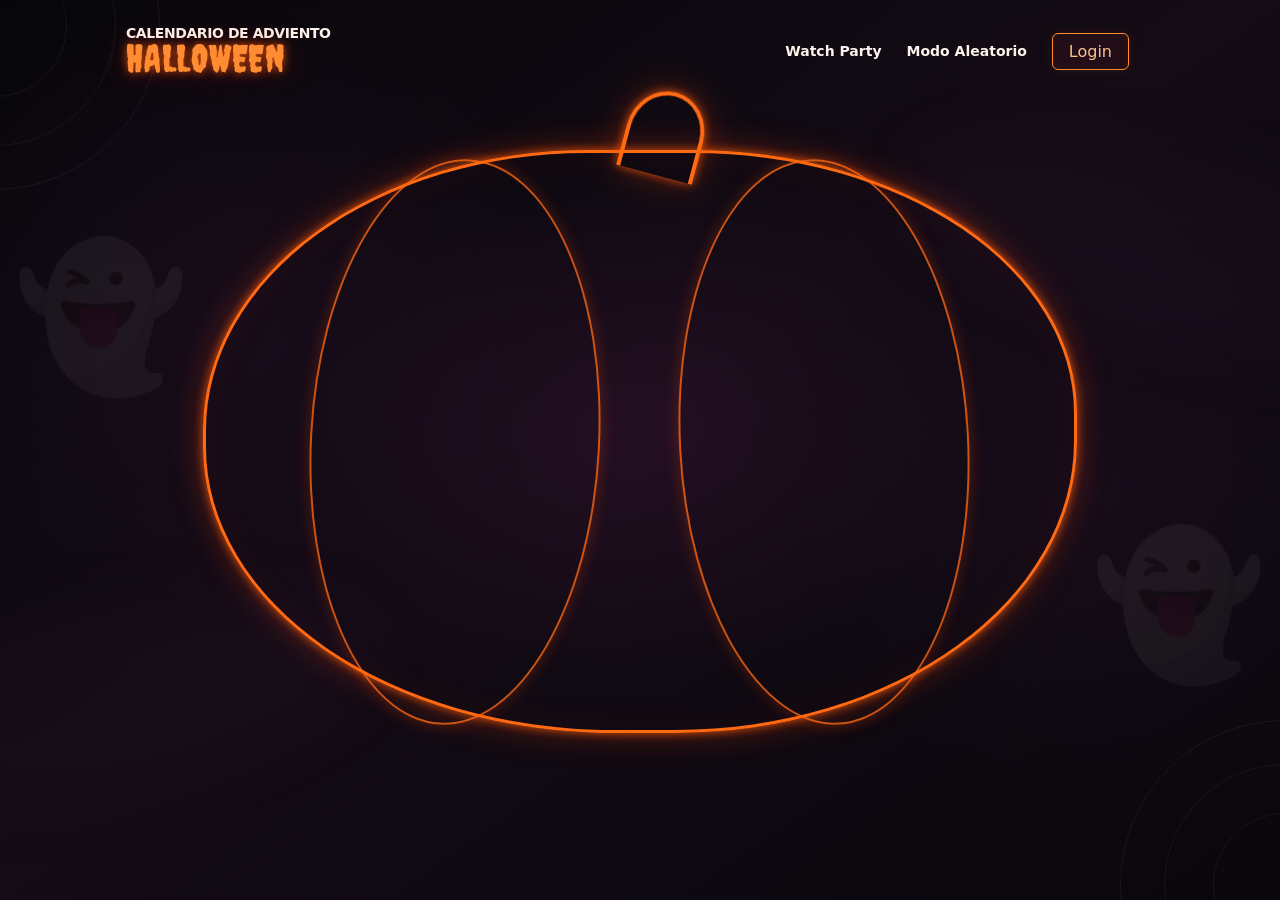
==== commit a545da8d: "Update stylesheet and script file references in adv.html" ====
--- a/adv.html
+++ b/adv.html
@@ -8,7 +8,7 @@
   <link rel="preconnect" href="https://fonts.googleapis.com">
   <link rel="preconnect" href="https://fonts.gstatic.com" crossorigin>
   <link href="https://fonts.googleapis.com/css2?family=Creepster&family=Inter:wght@400;500;600;700;800&display=swap" rel="stylesheet">
-  <link rel="stylesheet" href="./styles.css">
+  <link rel="stylesheet" href="./advstyles.css">
 </head>
 <body>
   <div class="atmosphere" aria-hidden="true">
@@ -114,6 +114,6 @@
   </div>
 
   <div id="toast" class="toast" role="status" aria-live="polite"></div>
-  <script type="module" src="./app.js"></script>
+  <script type="module" src="./advapp.js"></script>
 </body>
 </html>
--- a/advstyles.css
+++ b/advstyles.css
@@ -0,0 +1,210 @@
+:root {
+  --bg: #08070c;
+  --bg-purple: #160b19;
+  --panel: #160b18;
+  --orange: #ff6a12;
+  --orange-hot: #ff8c32;
+  --orange-soft: #ffc08c;
+  --purple: #7c397f;
+  --text: #fff5ee;
+  --muted: #c0b2bb;
+  --line: rgba(255, 106, 18, .5);
+  --glow: 0 0 10px rgba(255, 91, 8, .8), 0 0 35px rgba(255, 70, 0, .32);
+}
+
+* { box-sizing: border-box; }
+html, body { min-height: 100%; }
+body {
+  margin: 0;
+  color: var(--text);
+  font-family: Inter, system-ui, sans-serif;
+  background:
+    radial-gradient(ellipse at 50% 48%, rgba(100, 32, 84, .22) 0, transparent 37%),
+    radial-gradient(circle at 18% 35%, rgba(79, 32, 83, .15), transparent 27%),
+    radial-gradient(circle at 86% 55%, rgba(79, 32, 83, .13), transparent 25%),
+    linear-gradient(145deg, #07060a 0%, #130b15 48%, #09070c 100%);
+  overflow-x: hidden;
+}
+button { font: inherit; }
+.hidden { display: none !important; }
+
+.atmosphere { position: fixed; inset: 0; pointer-events: none; overflow: hidden; z-index: 0; }
+.ghost { position: absolute; opacity: .055; font-size: clamp(5rem, 11vw, 11rem); filter: blur(.4px); animation: float 9s ease-in-out infinite; }
+.ghost-a { left: 1%; top: 26%; }
+.ghost-b { right: 1%; top: 58%; animation-delay: -4s; }
+.web { position: absolute; width: 330px; height: 330px; opacity: .1; border: 1px solid #a982a9; border-radius: 50%; }
+.web::before, .web::after { content:""; position:absolute; inset: 13%; border: 1px solid #a982a9; border-radius: 50%; }
+.web::after { inset: 28%; }
+.web-a { left: -170px; top: -140px; }
+.web-b { right: -170px; bottom: -150px; }
+.mist { position:absolute; width:45vw; height:14vw; border-radius:50%; background:rgba(104,54,112,.06); filter:blur(35px); }
+.mist-a { left:-15%; bottom:12%; transform:rotate(-12deg); }
+.mist-b { right:-15%; top:18%; transform:rotate(14deg); }
+@keyframes float { 50% { transform: translateY(-14px) rotate(2deg); } }
+
+.topbar {
+  position: relative;
+  z-index: 20;
+  width: min(1040px, 92vw);
+  margin: 28px auto 0;
+  padding: 0 6px;
+  display: flex;
+  align-items: center;
+  justify-content: space-between;
+  gap: 24px;
+}
+.brand { text-decoration: none; color: var(--text); line-height: .82; display:flex; flex-direction:column; width:max-content; }
+.brand-line { font-size: 14px; font-weight: 800; letter-spacing: -.03em; }
+.brand-title { margin-top: 4px; color: var(--orange-hot); font-family:Creepster,cursive; font-size: 38px; letter-spacing:.02em; text-shadow: var(--glow); }
+.main-nav { display:flex; align-items:center; gap:25px; }
+.nav-button { border:0; background:transparent; color:#fff4ed; cursor:pointer; font-size:14px; font-weight:600; padding:7px 0; }
+.nav-button:hover { color:var(--orange-soft); text-shadow:0 0 10px rgba(255,106,18,.5); }
+.login-button { border:1px solid var(--orange-hot); color:var(--orange-soft); background:rgba(39,17,26,.75); padding:8px 16px; border-radius:6px; cursor:pointer; box-shadow:inset 0 0 12px rgba(255,106,18,.06), 0 0 12px rgba(255,106,18,.12); }
+.login-button:hover { background:rgba(255,106,18,.12); }
+.account-user { display:flex; align-items:center; gap:8px; }
+.user-name { max-width:150px; overflow:hidden; text-overflow:ellipsis; white-space:nowrap; color:var(--muted); font-size:12px; }
+.user-avatar { width:30px; height:30px; border-radius:50%; border:1px solid var(--line); }
+
+.calendar-page { position:relative; z-index:1; width:min(1120px,94vw); margin:0 auto; padding:12px 0 45px; }
+.status { position:absolute; left:-9999px; }
+
+.pumpkin-stage {
+  position:relative;
+  width:min(1040px,100%);
+  aspect-ratio: 1.48 / 1;
+  margin:0 auto;
+  display:grid;
+  place-items:center;
+}
+.pumpkin-outline {
+  position:absolute;
+  inset:9% 8% 8%;
+  border:3px solid var(--orange);
+  border-radius:44% 44% 46% 47% / 48% 45% 50% 49%;
+  box-shadow:var(--glow), inset 0 0 40px rgba(255,76,0,.05);
+  pointer-events:none;
+}
+.pumpkin-outline::before,
+.pumpkin-outline::after {
+  content:"";
+  position:absolute;
+  top:1%; bottom:1%;
+  width:33%;
+  border:2px solid rgba(255,106,18,.78);
+  border-radius:50%;
+  box-shadow:0 0 15px rgba(255,76,0,.28);
+}
+.pumpkin-outline::before { left:12%; transform:rotate(3deg); }
+.pumpkin-outline::after { right:12%; transform:rotate(-3deg); }
+.pumpkin-stem {
+  position:absolute;
+  width:78px; height:85px;
+  left:50%; top:-62px;
+  transform:translateX(-18%) rotate(15deg);
+  border:4px solid var(--orange);
+  border-bottom:0;
+  border-radius:52% 50% 0 0;
+  box-shadow:var(--glow);
+}
+
+.movie-grid {
+  position:absolute;
+  inset:7% 8%;
+  display:grid;
+  grid-template-columns:repeat(11, 1fr);
+  grid-template-rows:repeat(10, 1fr);
+  gap:clamp(5px,.65vw,9px);
+  z-index:3;
+}
+.movie-card {
+  position:relative;
+  min-width:0;
+  min-height:0;
+  overflow:hidden;
+  border:2px solid rgba(255,106,18,.78);
+  border-radius:7px;
+  background:#160c15;
+  box-shadow:0 0 9px rgba(255,75,0,.22), inset 0 0 14px rgba(255,106,18,.06);
+  isolation:isolate;
+  cursor:default;
+  transition:transform .18s ease, filter .18s ease, opacity .18s ease, box-shadow .18s ease;
+}
+.movie-card img { width:100%; height:100%; object-fit:cover; display:block; }
+.movie-card::after { content:""; position:absolute; inset:0; background:linear-gradient(180deg,transparent 45%,rgba(0,0,0,.82)); z-index:1; }
+.movie-card .day-number { position:absolute; top:4px; left:5px; z-index:2; color:#fff; font-size:9px; font-weight:800; text-shadow:0 1px 4px #000; }
+.movie-card .card-title { position:absolute; left:5px; right:5px; bottom:5px; z-index:2; font-size:8px; line-height:1; font-weight:800; text-shadow:0 1px 4px #000; white-space:nowrap; overflow:hidden; text-overflow:ellipsis; }
+.movie-card.past { cursor:pointer; }
+.movie-card.past:hover { transform:scale(1.045); box-shadow:0 0 18px rgba(255,106,18,.55); z-index:10; }
+.movie-card.locked { filter:brightness(.48) saturate(.35); opacity:.72; }
+.movie-card.today { filter:brightness(.28) saturate(.25) blur(.15px); opacity:.62; }
+.avg-badge { position:absolute; z-index:4; top:4px; right:4px; padding:2px 4px; border-radius:9px; background:rgba(10,5,9,.84); border:1px solid rgba(255,106,18,.5); color:#ffd0aa; font-size:7px; font-weight:800; }
+
+.featured-card {
+  position:relative;
+  z-index:6;
+  width:clamp(190px, 24%, 250px);
+  margin-top:-2%;
+  text-align:center;
+  cursor:pointer;
+  filter:drop-shadow(0 0 22px rgba(255,85,0,.22));
+}
+.featured-poster-wrap { position:relative; width:100%; aspect-ratio:2/3; overflow:hidden; border:3px solid #f4e5d9; border-radius:3px; background:#050405; box-shadow:0 0 14px rgba(255,106,18,.5),0 0 35px rgba(255,74,0,.26); }
+.featured-poster { width:100%; height:100%; object-fit:cover; display:block; }
+.featured-glow { position:absolute; inset:0; box-shadow:inset 0 0 45px rgba(255,106,18,.08); pointer-events:none; }
+.featured-day { position:absolute; left:7px; bottom:7px; color:#fff; font-size:9px; font-weight:800; text-shadow:0 1px 5px #000; }
+.featured-info { padding:8px 0 0; }
+.featured-info h1 { margin:0; color:#fff5ee; font-size:20px; line-height:1; font-weight:800; text-transform:uppercase; text-shadow:0 2px 8px #000; }
+.featured-info p { margin:5px 0 0; color:#fff; font-size:16px; font-weight:800; }
+.featured-card:hover .featured-poster-wrap { border-color:var(--orange-soft); box-shadow:0 0 20px rgba(255,106,18,.65),0 0 55px rgba(255,74,0,.28); }
+
+.closed-calendar { position:relative; z-index:7; width:min(390px,80%); text-align:center; padding:30px; background:rgba(20,10,18,.9); border:1px solid var(--line); border-radius:22px; box-shadow:0 0 40px rgba(255,74,0,.15); }
+.closed-icon { font-size:3rem; }.closed-calendar h2 { font-family:Creepster,cursive; font-size:2.1rem; font-weight:400; margin:8px 0; }.closed-calendar p { color:var(--muted); font-size:.82rem; line-height:1.5; }
+
+.modal { position:fixed; inset:0; z-index:100; display:grid; place-items:center; padding:20px; }
+.modal-backdrop { position:absolute; inset:0; background:rgba(4,3,6,.86); backdrop-filter:blur(8px); }
+.modal-dialog {
+  position:relative; z-index:1;
+  width:min(880px,92vw);
+  max-height:94vh;
+  padding:48px 46px 25px;
+  overflow:auto;
+  border:3px solid var(--orange);
+  border-radius:43% 44% 46% 47% / 34% 33% 38% 37%;
+  background:radial-gradient(ellipse at 50% 43%, rgba(49,18,45,.96), rgba(20,8,19,.985) 68%);
+  box-shadow:0 0 16px rgba(255,88,0,.8),0 0 60px rgba(255,69,0,.3), inset 0 0 65px rgba(255,77,0,.045);
+}
+.modal-dialog::before,.modal-dialog::after { content:""; position:absolute; top:4%; bottom:4%; width:27%; border:2px solid rgba(255,106,18,.58); border-radius:50%; pointer-events:none; }
+.modal-dialog::before { left:9%; }.modal-dialog::after { right:9%; }
+.modal-stem { position:absolute; width:52px; height:50px; top:-35px; left:52%; border:3px solid var(--orange); border-bottom:0; border-radius:50% 55% 0 0; transform:rotate(13deg); box-shadow:var(--glow); }
+.modal-close { position:absolute; right:28px; top:20px; z-index:5; width:34px; height:34px; border:1px solid rgba(255,174,119,.55); border-radius:50%; background:rgba(0,0,0,.35); color:#fff; font-size:22px; cursor:pointer; }
+.modal-header { position:relative; z-index:2; text-align:center; margin-bottom:17px; }
+.modal-heading-day { margin:0; font-size:12px; font-weight:800; letter-spacing:.05em; color:#fff; text-shadow:0 0 8px #000; }
+.modal-header h2 { margin:0; font-family:Inter,sans-serif; font-size:clamp(25px,4vw,38px); line-height:1; text-transform:uppercase; text-shadow:0 2px 10px #000; }
+.modal-year { display:none; }
+.modal-content { position:relative; z-index:2; display:grid; grid-template-columns:145px minmax(280px,460px) 155px; gap:18px; align-items:center; justify-content:center; }
+.movie-panel { color:#cfc1ca; font-size:13px; line-height:1.4; text-shadow:0 1px 4px #000; }
+.movie-panel h3 { color:#e5d8df; font-size:13px; margin:0 0 9px; font-weight:500; }
+.movie-panel ul { list-style:none; margin:0; padding:0; }.movie-panel li + li { margin-top:5px; }.movie-panel p { margin:0; }
+.video-panel { position:relative; z-index:2; width:100%; aspect-ratio:16/9; background:#020202; overflow:hidden; border:2px solid #efdfd7; border-radius:3px; box-shadow:0 0 12px rgba(255,106,18,.35); }
+.movie-frame { width:100%; height:100%; border:0; display:block; }.video-placeholder { width:100%; height:100%; display:grid; place-items:center; align-content:center; gap:7px; color:var(--muted); text-align:center; padding:20px; }.video-placeholder span { font-size:35px; }.video-placeholder strong { color:#fff; font-size:13px; }.video-placeholder small { font-size:10px; }
+.rating-footer { position:relative; z-index:3; margin:18px auto 0; width:max-content; max-width:100%; display:grid; grid-template-columns:auto auto auto; grid-template-rows:auto auto auto; align-items:center; justify-items:center; column-gap:7px; row-gap:0; }
+.rating-control { grid-column:1/4; display:flex; align-items:center; justify-content:center; gap:7px; }
+.rating-arrow { border:0; background:transparent; color:#d4c6ce; font-size:20px; cursor:pointer; }.rating-arrow:disabled { opacity:.3; cursor:not-allowed; }
+.rating-main { display:flex; align-items:center; gap:4px; font-size:25px; color:#d9ccd3; }.rating-main strong { font-weight:400; }.rating-pumpkin { font-size:21px; filter:drop-shadow(0 0 5px rgba(255,106,18,.5)); }
+.rating-caption { grid-column:1/4; color:#c5b7bf; font-size:12px; margin-top:-2px; }
+.save-rating { grid-column:1/4; margin-top:7px; border:1px solid var(--orange); background:rgba(255,106,18,.1); color:var(--orange-soft); border-radius:999px; padding:5px 14px; font-size:11px; cursor:pointer; }.save-rating:disabled { opacity:.45; cursor:not-allowed; }
+.rating-hint,.save-message { grid-column:1/4; font-size:9px; color:#a99ba4; min-height:12px; }.save-message { color:#a8e1a8; }
+
+.toast { position:fixed; z-index:200; left:50%; bottom:22px; transform:translate(-50%,20px); opacity:0; pointer-events:none; background:#20101d; border:1px solid var(--line); color:var(--text); padding:10px 15px; border-radius:999px; font-size:12px; transition:.2s ease; }.toast.show { opacity:1; transform:translate(-50%,0); }
+
+@media (max-width:850px) {
+  .topbar { width:94vw; margin-top:18px; }.main-nav { gap:12px; }.nav-button { font-size:11px; }.brand-line { font-size:10px; }.brand-title { font-size:29px; }
+  .pumpkin-stage { aspect-ratio:1.25/1; }.movie-grid { inset:8% 7%; }.featured-card { width:25%; }
+  .modal-dialog { padding:44px 25px 22px; border-radius:30% 30% 32% 32% / 22% 22% 25% 25%; }.modal-content { grid-template-columns:1fr; max-width:520px; margin:auto; }.cast-panel,.synopsis-panel { text-align:center; }.cast-panel { order:2; }.video-panel { order:1; }.synopsis-panel { order:3; }
+}
+@media (max-width:600px) {
+  .topbar { align-items:flex-start; }.main-nav { flex-wrap:wrap; justify-content:flex-end; }.account-user { display:none; }.nav-button:first-child { display:none; }
+  .calendar-page { width:98vw; }.pumpkin-stage { aspect-ratio:1/1; min-height:480px; }.movie-grid { gap:3px; inset:10% 5%; }.movie-card { border-width:1px; border-radius:4px; }.movie-card .card-title { display:none; }.movie-card .day-number { font-size:7px; }.avg-badge { font-size:6px; }
+  .featured-card { width:29%; }.featured-info h1 { font-size:13px; }.featured-info p { font-size:11px; }.featured-day { font-size:7px; }
+  .modal { padding:6px; }.modal-dialog { width:98vw; max-height:98vh; padding:40px 17px 18px; border-width:2px; }.modal-close { right:15px; top:12px; }.modal-header h2 { font-size:24px; }.movie-panel { font-size:11px; }.rating-main { font-size:21px; }
+}
